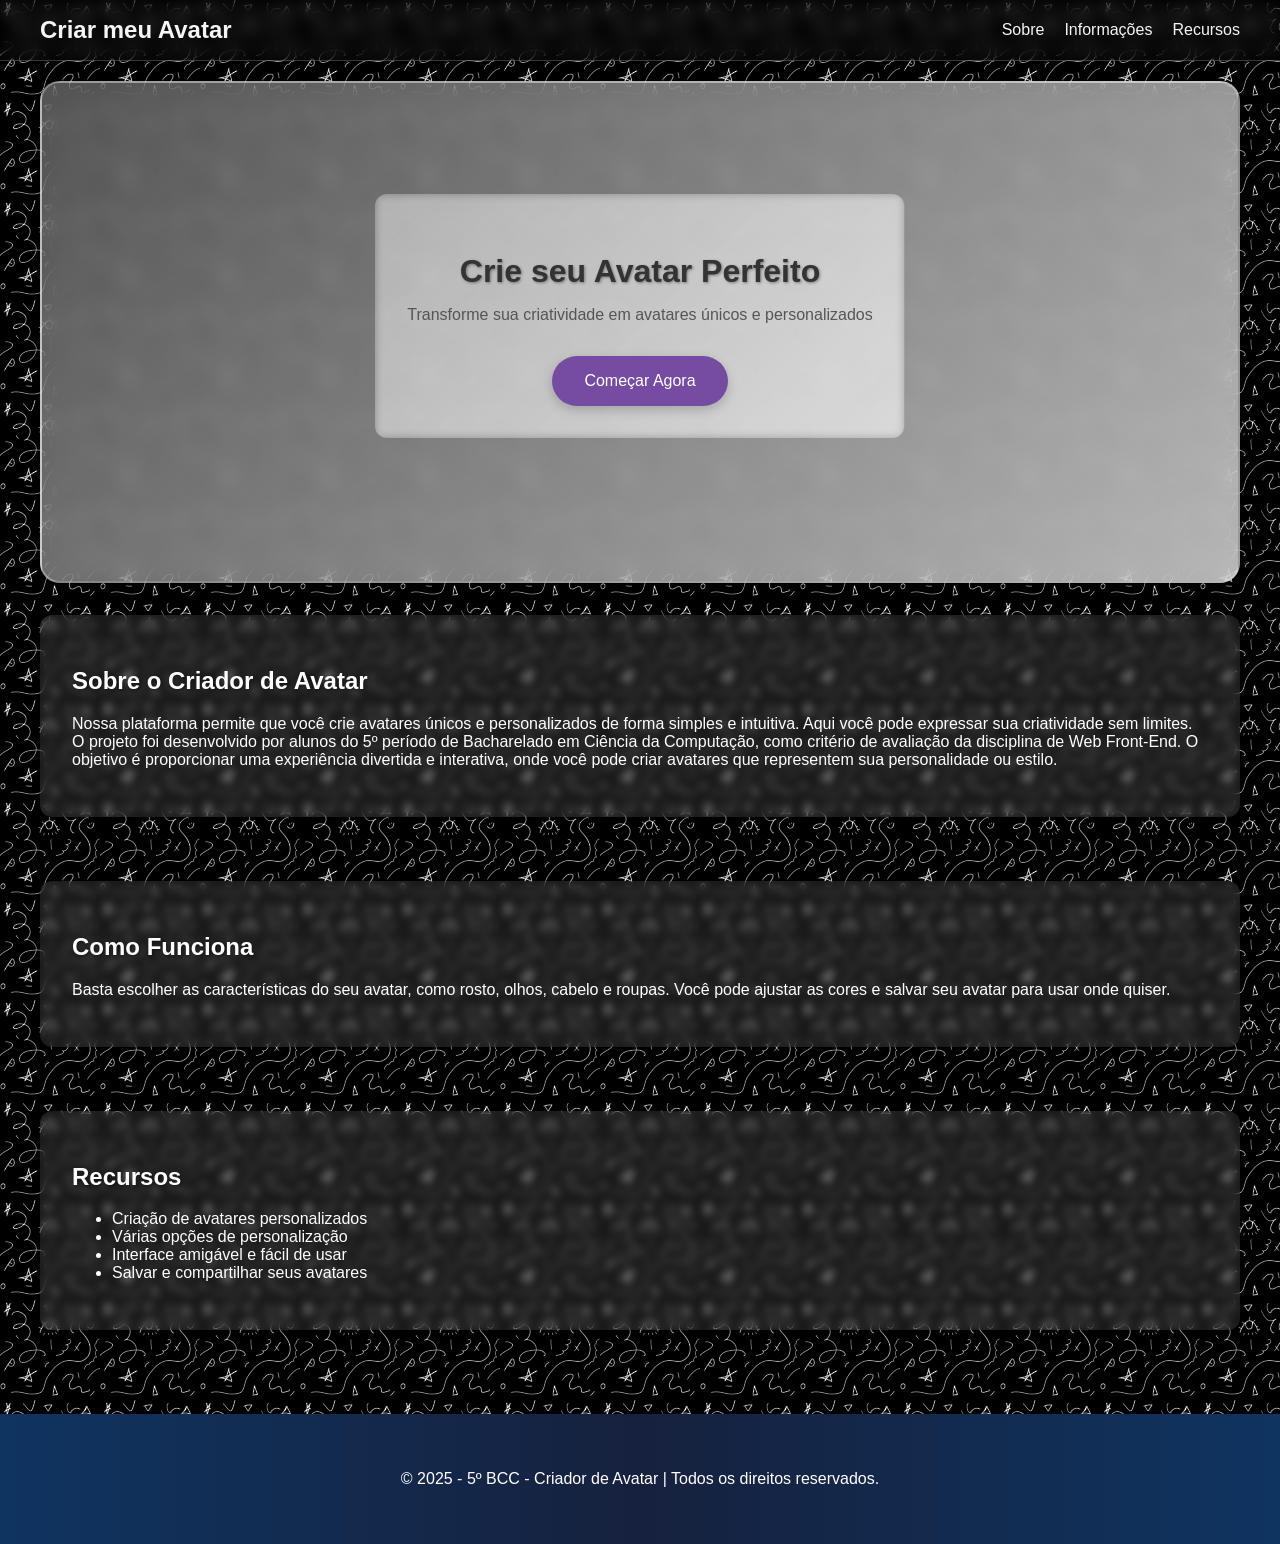
==== home.html @ f2430d05 "finalizacoes" ====
<!DOCTYPE html>
<html lang="pt-BR">

<head>
    <meta charset="UTF-8">
    <meta name="viewport" content="width=device-width, initial-scale=1.0">
    <title>Criador de Avatar - HOME</title>
    <link rel="stylesheet" href="./assets/styles/estilo_home.css">
</head>

<body>
    <header>
        <div class="nav-container">
            <a class="logo" href="../index.html">Criar meu Avatar</a>
            <button class="hamburger" onclick="toggleMenu()" aria-label="Abrir menu de navegação">☰</button>
            <nav class="menu" id="menu">
                <a href="#sobre">Sobre</a>
                <a href="#informacoes">Informações</a>
                <a href="#recursos">Recursos</a>
            </nav>
        </div>
    </header>
    <main>
        <section id="hero" class="hero-section">
            <div class="container">
                <h1>Crie seu Avatar Perfeito</h1>
                <p>Transforme sua criatividade em avatares únicos e personalizados</p>
                <button class="cta-button" onclick="window.location.href='../index.html'">
                    Começar Agora
                </button>
            </div>
        </section>
        <section id="sobre">
            <div class="container">
                <h1>
                    Sobre o Criador de Avatar
                </h1>
                <p>
                    Nossa plataforma permite que você crie avatares únicos e personalizados de forma simples e
                    intuitiva.
                    Aqui você pode expressar sua criatividade sem limites. O projeto foi desenvolvido por alunos do
                    5º período de Bacharelado em Ciência da Computação, como critério de avaliação da disciplina de
                    Web Front-End. O objetivo é proporcionar uma experiência divertida e interativa, onde você pode
                    criar avatares que representem sua personalidade ou estilo.
                </p>
            </div>
        </section>
        <section id="informacoes">
            <div class="container">
                <h2>Como Funciona</h2>
                <p>
                    Basta escolher as características do seu avatar, como rosto, olhos, cabelo e roupas.
                    Você pode ajustar as cores e salvar seu avatar para usar onde quiser.
                </p>
            </div>
        </section>
        <section id="recursos">
            <div class="container">
                <h2>Recursos</h2>
                <ul>
                    <li>Criação de avatares personalizados</li>
                    <li>Várias opções de personalização</li>
                    <li>Interface amigável e fácil de usar</li>
                    <li>Salvar e compartilhar seus avatares</li>
                </ul>
            </div>
        </section>
    </main>

    <footer>
        <div class="text-center">
            <p class="mb-0">&copy; 2025 - 5º BCC - Criador de Avatar | Todos os direitos reservados.</p>
        </div>
    </footer>

    <script>
        function toggleMenu() {
            const menu = document.getElementById('menu');
            menu.classList.toggle('show');
        }
    </script>

</body>

</html>
---- assets/styles/estilo_home.css ----
/* Estilo base da navbar */
header {
  background-image: url("./assets/img/fundo.png");
  backdrop-filter: blur(8px); /* Efeito de vidro fosco */
  border-bottom: 1px solid rgba(255, 255, 255, 0.2);
  position: sticky;
  top: 0;
  width: 100%;
  z-index: 1000;
}

.nav-container {
  max-width: 1200px;
  margin: 0 auto;
  padding: 1rem 2rem;
  display: flex;
  align-items: center;
  justify-content: space-between;
}

.logo {
  font-size: 1.5rem;
  font-weight: bold;
  color: whitesmoke;
  text-decoration: none;
}

.menu {
  display: flex;
  gap: 20px;
  transition: all 0.3s ease-in-out;
}

.menu a {
  text-decoration: none;
  color: whitesmoke;
  font-weight: 500;
  transition: color 0.2s ease;
}

.menu a:hover {
  color: #764ba2;
}

/* Estilo do botão hamburguer */
.hamburger {
  display: none;
  font-size: 26px;
  background: none;
  border: none;
  cursor: pointer;
  color: whitesmoke;
}

.hamburger:hover {
  color: #764ba2;
}

/* Responsivo */
@media (max-width: 768px) {
  .hamburger {
    display: block;
  }

  .menu {
    display: none;
    position: absolute;
    top: 70px;
    right: 20px;
    background-color: rgb(183, 157, 222);
    color: #000;
    padding: 10px 20px;
    border-radius: 10px;
    box-shadow: 0 8px 20px rgba(0, 0, 0, 0.1);
    flex-direction: column;
    align-items: flex-start;
    gap: 10px;
  }

  .menu.show {
    display: flex;
  }

  .menu a {
    color: #000;
  }
}

body {
  font-family: "Arial", sans-serif;
  background-image: url("../img/fundo_home.png");
  margin: 0;
  padding: 0;
  min-height: 100vh;
}

main {
  max-width: 1200px;
  margin: 0 auto;
  padding: 20px;
}

section {
  margin-bottom: 4rem;
  color: white;
}

section#hero {
  display: flex;
  align-items: center;
  justify-content: center;
  text-align: center;
  min-height: 50vh;
  padding: 1.5rem;
  background: linear-gradient(135deg, rgba(255, 255, 255, 0.3), rgba(255, 255, 255, 0.7));
  border: 2px solid rgba(255, 255, 255, 0.3);
  border-radius: 20px;
  backdrop-filter: blur(10px);
  box-shadow: 0 8px 20px rgba(0, 0, 0, 0.1);
  animation: fadeInUp 1s ease forwards;
  opacity: 0;
  margin-bottom: 2rem;
}

/* Animação suave */
@keyframes fadeInUp {
  from {
    transform: translateY(20px);
    opacity: 0;
  }
  to {
    transform: translateY(0);
    opacity: 1;
  }
}

.hero-section h1 {
  font-size: 2rem;
  margin-bottom: 1rem;
  color: #333;
}

.hero-section p {
  font-size: 1rem;
  color: #555;
  margin-bottom: 2rem;
}

.cta-button {
  background: #764ba2;
  color: white;
  border: none;
  padding: 1rem 2rem;
  border-radius: 30px;
  font-size: 1rem;
  cursor: pointer;
  transition: background 0.3s ease, transform 0.2s ease;
  box-shadow: 0 4px 12px rgba(0, 0, 0, 0.2);
}

.cta-button:hover {
  background: #5a3c91;
  transform: scale(1.05);
}

.container {
  padding: 2rem;
  background: rgba(255, 255, 255, 0.1);
  border-radius: 12px;
  backdrop-filter: blur(4px);
  margin-bottom: 2rem;
}

section h1, section h2 {
  text-shadow: 1px 1px 3px rgba(0, 0, 0, 0.4);
}

footer {
  background: linear-gradient(90deg, #0f3460, #16213e, #0f3460);
  color: white;
  padding: 40px 0;
  text-align: center;
  position: relative;
}
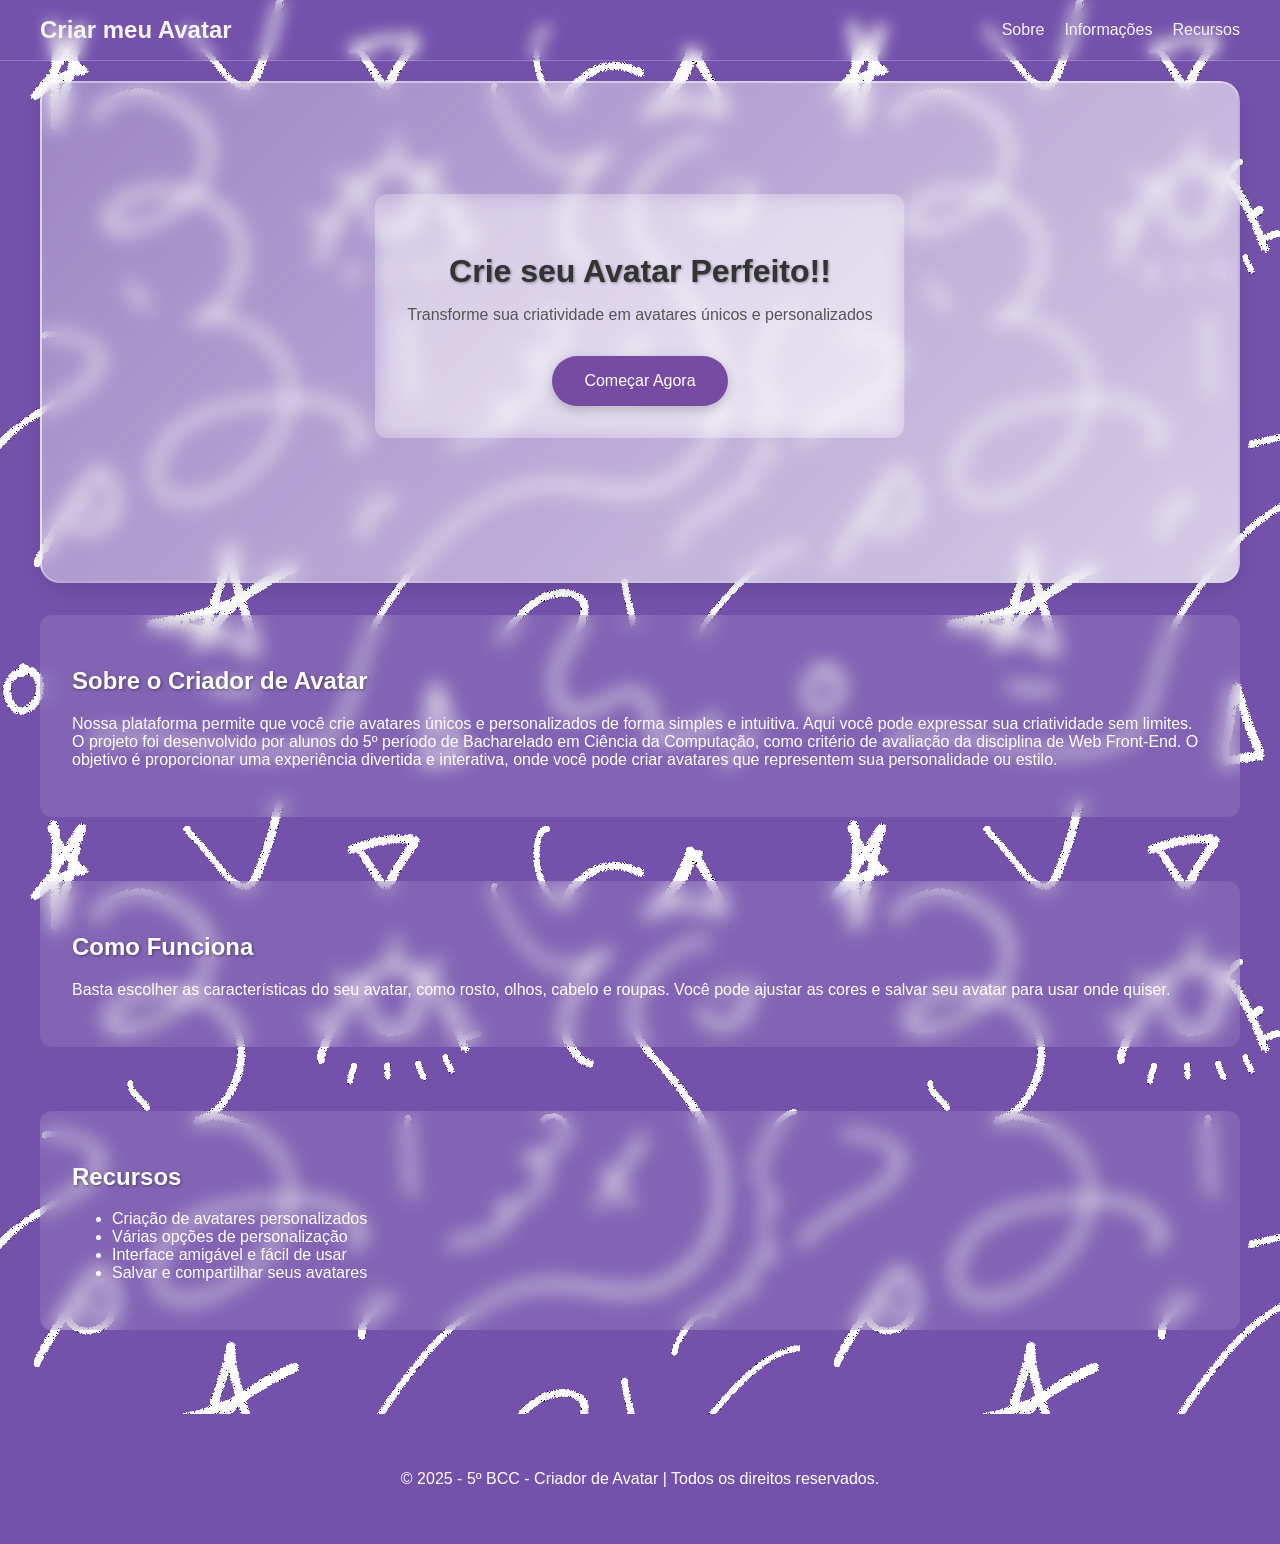
==== commit 613fa4be: "commit final" ====
--- a/home.html
+++ b/home.html
@@ -23,7 +23,7 @@
     <main>
         <section id="hero" class="hero-section">
             <div class="container">
-                <h1>Crie seu Avatar Perfeito</h1>
+                <h1>Crie seu Avatar Perfeito!!</h1>
                 <p>Transforme sua criatividade em avatares únicos e personalizados</p>
                 <button class="cta-button" onclick="window.location.href='../index.html'">
                     Começar Agora
--- a/assets/styles/estilo_home.css
+++ b/assets/styles/estilo_home.css
@@ -167,7 +167,7 @@
   padding: 2rem;
   background: rgba(255, 255, 255, 0.1);
   border-radius: 12px;
-  backdrop-filter: blur(4px);
+  backdrop-filter: blur(10px);
   margin-bottom: 2rem;
 }
 
@@ -176,7 +176,7 @@
 }
 
 footer {
-  background: linear-gradient(90deg, #0f3460, #16213e, #0f3460);
+  background: #7452ac;
   color: white;
   padding: 40px 0;
   text-align: center;
